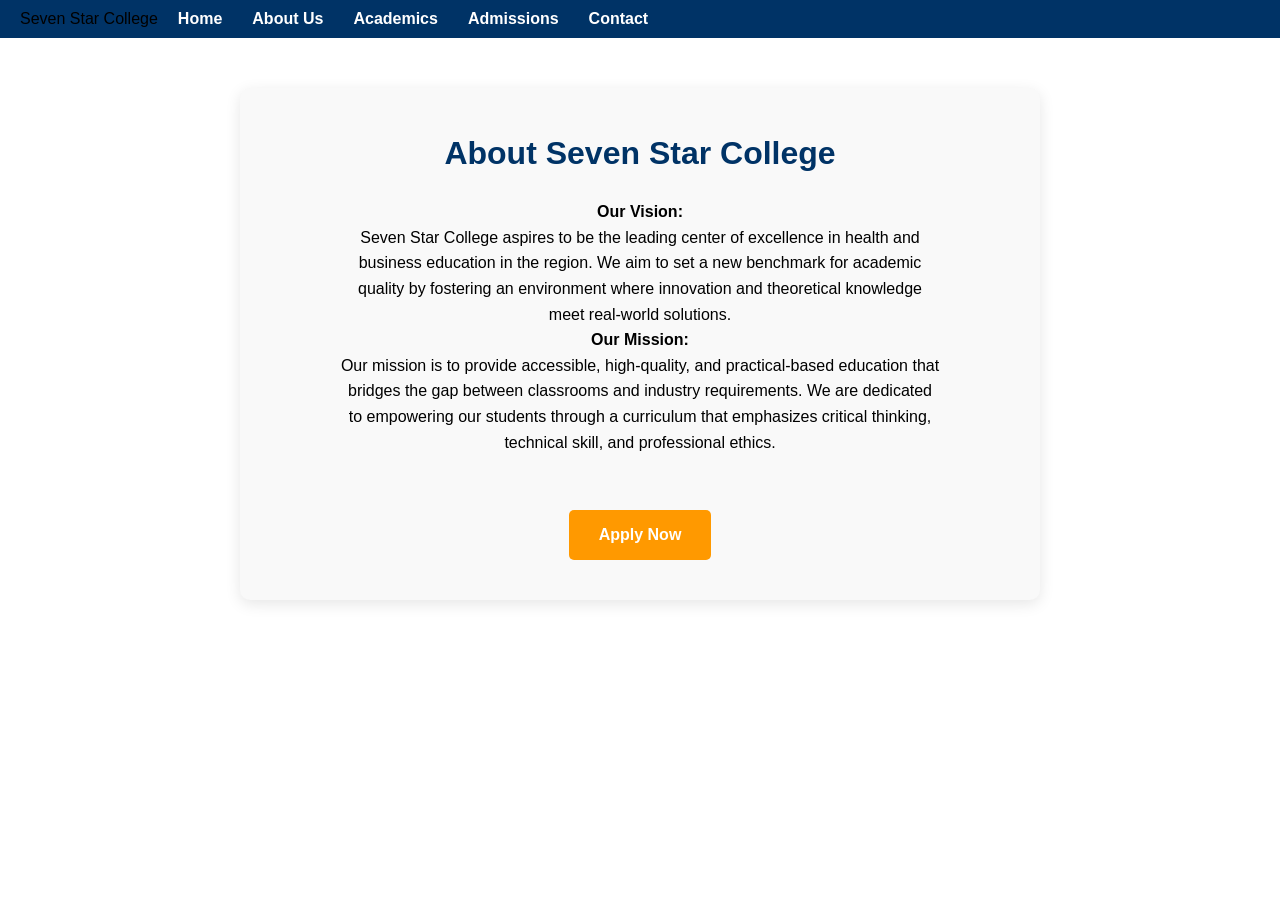
==== about.html @ 7459356c "Add files via upload" ====
<!DOCTYPE html>
<html lang="en">
<head>
    <meta charset="UTF-8">
    <title>About Us | Seven Star College</title>
    <link rel="stylesheet" href="style.css">
</head>
<body>

    <!--Navbar እንደገና እዚህ ላይ ይገባል-->
    <nav class="navbar">
        <div class="logo">Seven Star College</div>
        <ul class="nav-links">
            <li><a href="index.html">Home</a></li>
            <li><a href="about.html">About Us</a></li>
            <li><a href="acadamic.html">Academics</a></li>
            <li><a href="admission.html">Admissions</a></li>
            <li><a href="contact .html">Contact</a></li>
        </ul>
    </nav>

   <div class="detail-page" style="text-align: center;"> <!-- እዚህ text-align: center; ተጨምሯል -->
    <h1 style="margin-bottom: 20px;">About Seven Star College</h1>

    <!-- ቪዥን እና ሚሽን -->
    <div style="max-width: 600px; margin: 0 auto;">
        <p><strong>Our Vision:</strong></p>
        <p>Seven Star College aspires to be the leading center of excellence in health and business education in the region. We aim to set a new benchmark for academic quality by fostering an environment where innovation and theoretical knowledge meet real-world solutions.</p>

        <p><strong>Our Mission:</strong></p>
        <p>Our mission is to provide accessible, high-quality, and practical-based education that bridges the gap between classrooms and industry requirements. We are dedicated to empowering our students through a curriculum that emphasizes critical thinking, technical skill, and professional ethics.</p>
    </div>

    <!-- አፕላይ በተን -->
    <div style="margin-top: 30px;">
        <a href="admission.html" class="btn">Apply Now</a>
    </div>
</div>
</div>
    
</div>

</body>
</html>
---- style.css ----
/* ይህንን የCSS ኮድ በ style.css ፋይልህ መጀመሪያ ላይ ጨምር */
* {
    margin: 0;
    padding: 0;
    box-sizing: border-box;
}

/* Hero Section ላይ ያለውን ክፍተት ለማስተካከል */
.hero {
    padding-top: 50px; /* እንደፈለግክ ከፍታውን ለመቀነስ ይህን ቁጥር ቀንስ (ለምሳሌ 20px) */
    text-align: center;
}
body { font-family: Arial, sans-serif; margin: 0; padding: 0; }

.navbar {
    display: flex;
    justify-content: flex-start; /* ይህ በጣም አስፈላጊ ነው */
    align-items: center;
    padding: 10px 20px;
    background-color: #003366;
    width: 100%; /* Navbar ሙሉ ስፋት እንዲይዝ */
}

.nav-links {
    list-style: none;
    display: flex;
    justify-content: flex-start; /* ሊንኮቹን ወደ ግራ ለመግፋት */
    gap: 30px; 
    margin: 0;
    padding: 0;
    padding-left: 20px; /* ከግራ በኩል ተጨማሪ ክፍተት እንዲኖረው */
}

.nav-links li a {
    text-decoration: none;
    color: white; /* የጽሁፍ ቀለም */
    font-weight: bold;
}

/* Hero Section */
.hero { background: #f4f4f4; text-align: center; padding: 100px 20px; }
.hero h1 { color: #003366; }
.btn { background: #ff9900; color: white; padding: 10px 20px; text-decoration: none; border-radius: 5px; }
.content { padding: 40px; line-height: 1.6; color: #333; max-width: 800px; margin: auto; }
.content h1 { color: #003366; }
.content ul { padding-left: 20px; }
.content li { margin-bottom: 10px; }
/* የካርዶቹ መያዣ (Container) */
.dept-container {
    display: flex;
    justify-content: center;
    gap: 20px;
    flex-wrap: wrap;
    padding: 20px;
}

/* እያንዳንዱ ካርድ */
.dept-card {
    width: 400px;
    border: 1px solid #ddd;
    border-radius: 8px;
    padding: 20px;
    text-align: center;
    box-shadow: 0 4px 6px rgba(0,0,0,0.1);
}

/* የፎቶዎቹ መጠን እኩል እንዲሆን */
.dept-card img {
    width: 100%;
    height: 300px;
    object-fit: cover;
    border-radius: 5px;
}
   .detail-btn {
    display: inline-block;
    padding: 8px 16px;
    margin-top: 10px;
    background-color: #003366;
    color: white;
    text-decoration: none;
    border-radius: 5px;
    font-size: 14px;
}
.detail-btn:hover {
    background-color: #0055aa; /* ሲነኩት የሚቀየር ቀለም */
}
.main-logo {
    display: block;
    margin-left: auto;
    margin-right: auto;
    width: 350px;       /* መጠኑን ለመቀነስ ይህንን ቁጥር ቀንስ */
    margin-top: -20px;  /* ሎጎውን ወደ ላይ ለመግፋት (ቁጥሩን በጨመርክ ቁጥር ወደ ላይ ይሄዳል) */
    height: auto;
}
.detail-btn {
    display: inline-block;
    padding: 8px 16px;
    margin-top: 10px;
    background-color: #003366; /* እንደ Navbar ቀለም */
    color: white;
    text-decoration: none;
    border-radius: 5px;
    font-size: 14px;
}

.detail-btn:hover {
    background-color: #0055aa; /* ሲነኩት የሚቀየር ቀለም */
}
.btn {
    display: inline-block;
    padding: 12px 30px;
    margin-top: 25px;   /* ከላይ ካለው ጽሁፍ እንዲለይ ይረዳል */
    background-color: #ff9900; /* የፈለግከውን ቀለም እዚህ ቀይር */
    color: white;
    text-decoration: none;
    border-radius: 5px;
    font-weight: bold;
}
/* ይህ ኮድ ነው የ detail ገጽህን የሚያሳምረው */
.detail-page {
    max-width: 800px;
    margin: 50px auto;
    padding: 40px;
    background-color: #f9f9f9;
    border-radius: 10px;
    box-shadow: 0 4px 15px rgba(0,0,0,0.1);
    line-height: 1.6;
}

.detail-page h1 {
    color: #003366;
    margin-bottom: 20px;
}

.detail-page h3 {
    color: #0055aa;
    margin-top: 30px;
}

.detail-page ul {
    margin-top: 10px;
    margin-bottom: 20px;
    padding-left: 20px;
}

.detail-page li {
    margin-bottom: 10px;
}
.vision-mission-text {
    text-align: center;      /* ጽሁፉን መሃል ላይ ያደርገዋል */
    margin-bottom: 30px;
}

.vision-mission-text p {
    font-size: 0.95rem;      /* የጽሁፉን መጠን በትንሹ ይቀንሳል (ከመደበኛው ጽሁፍ ትንሽ ያንሳል) */
    color: #444;             /* ለንባብ እንዲመች የግራጫ ቀለም */
    line-height: 1.5;
}
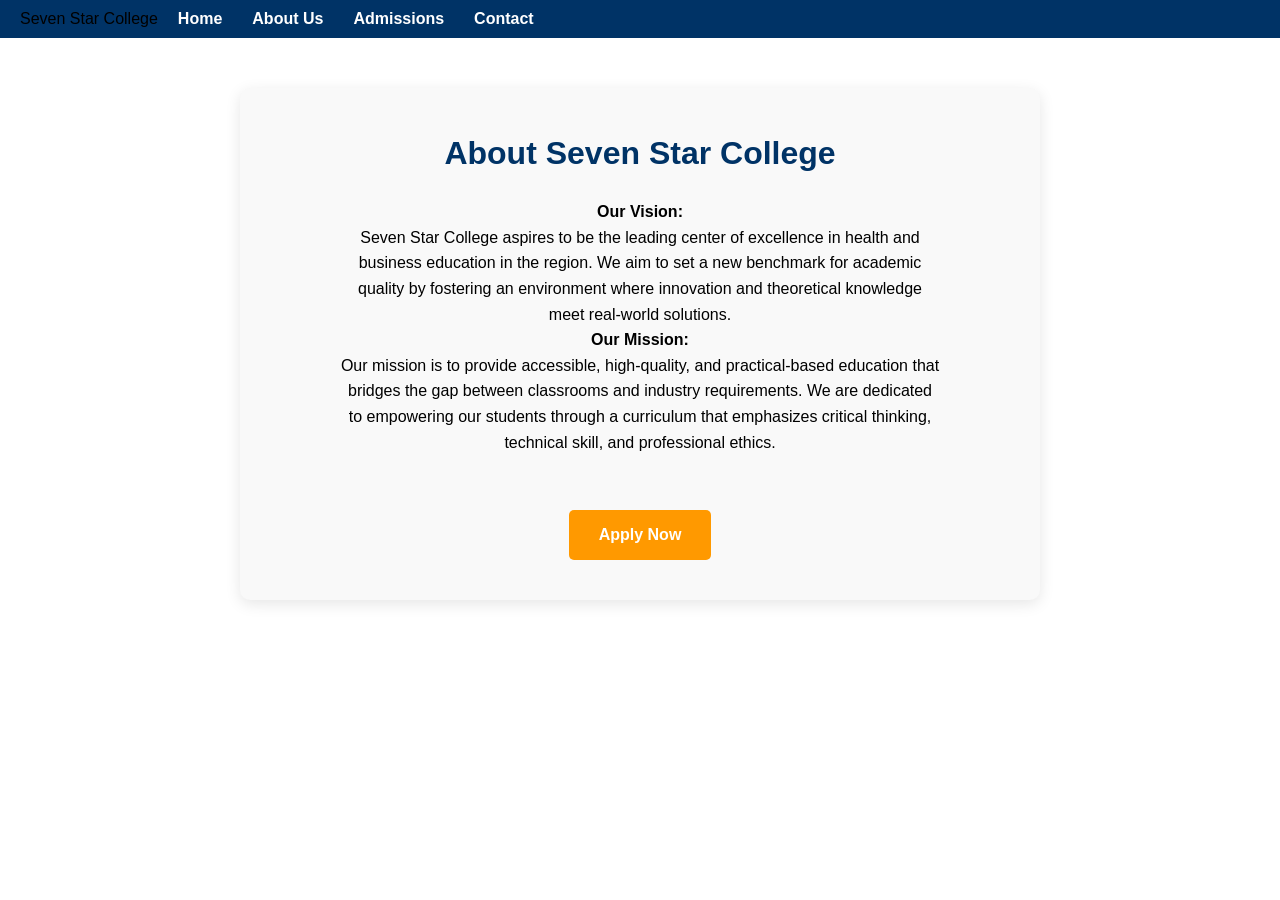
==== commit 1625e9c2: "Add files via upload" ====
--- a/about.html
+++ b/about.html
@@ -13,7 +13,6 @@
         <ul class="nav-links">
             <li><a href="index.html">Home</a></li>
             <li><a href="about.html">About Us</a></li>
-            <li><a href="acadamic.html">Academics</a></li>
             <li><a href="admission.html">Admissions</a></li>
             <li><a href="contact .html">Contact</a></li>
         </ul>
